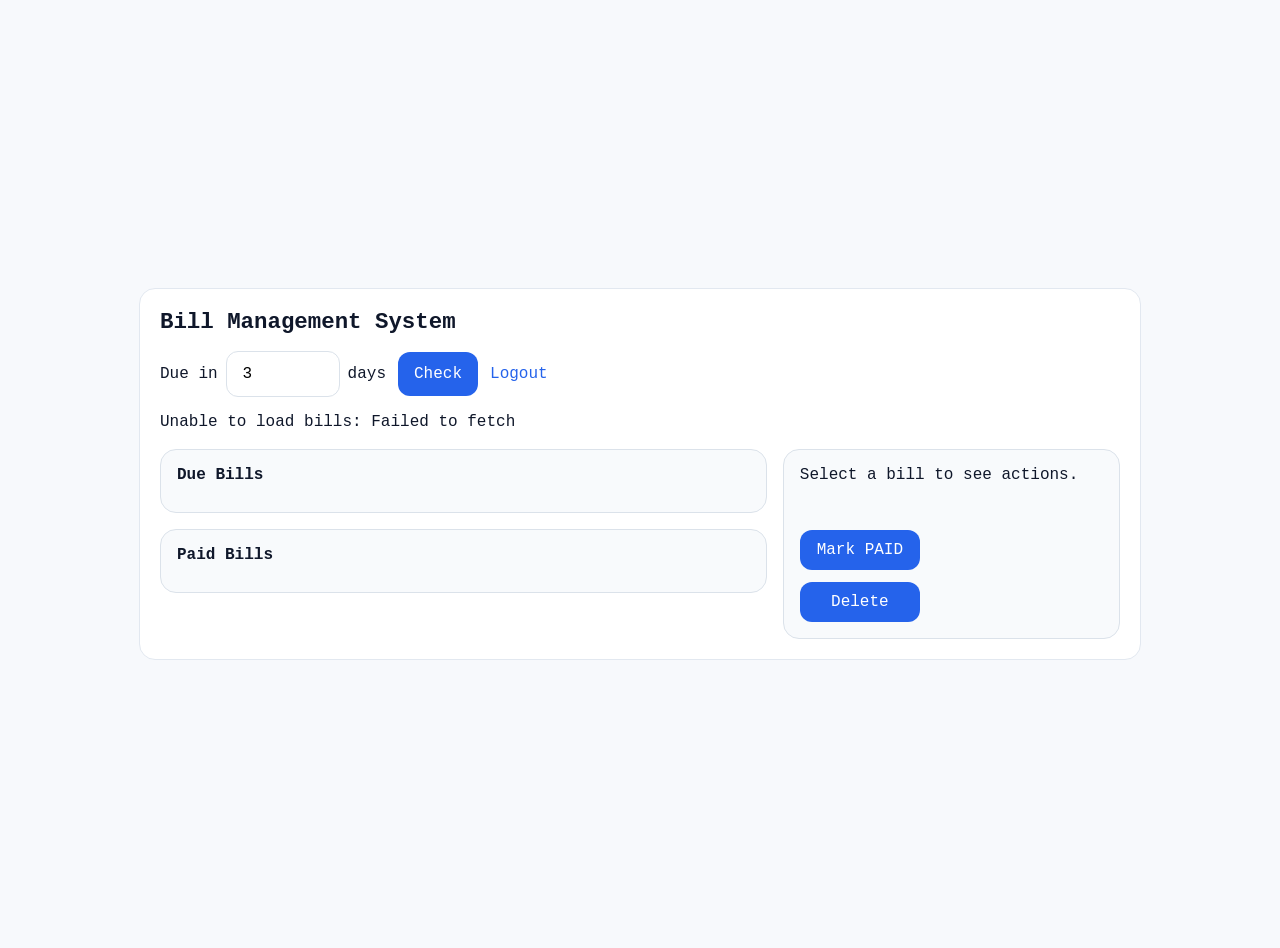
==== frontend/dashboard.html @ b79d7770 "chore(frontend): basic frontend created + TASKS.md" ====
<!DOCTYPE html>
<html lang="en">
<head>
  <meta charset="UTF-8" />
  <meta name="viewport" content="width=device-width, initial-scale=1.0" />
  <title>Bill Management System</title>
  <link rel="stylesheet" href="styles.css" />
</head>
<body>
  <main>
    <h1>Bill Management System</h1>
    <div class="controls">
      <label>
        Due in
        <input id="days" type="number" min="1" value="3" />
        days
      </label>
      <button id="load">Check</button>
      <a href="index.html">Logout</a>
    </div>
    <div id="status"></div>
    <div class="dashboard-grid">
      <div class="bill-area">
        <section class="section-card">
          <h2>Due Bills</h2>
          <div id="bills"></div>
        </section>
        <section class="section-card">
          <h2>Paid Bills</h2>
          <div id="paid-bills"></div>
        </section>
      </div>
      <aside class="action-panel">
        <p id="selected-text">Select a bill to see actions.</p>
        <div class="actions">
          <button id="mark-paid" disabled>Mark PAID</button>
          <button id="delete-bill" disabled>Delete</button>
        </div>
      </aside>
    </div>
    <div id="create-modal" class="modal hidden">
      <div class="modal-content">
        <button id="close-create-modal" class="modal-close" type="button">×</button>
        <h2>Create Bill</h2>
        <form id="create-bill-form">
          <label for="bill-name">
            Name
            <input id="bill-name" name="name" type="text" required placeholder="Electricity Bill" />
          </label>
          <label for="bill-amount">
            Amount
            <input id="bill-amount" name="total_amount" type="number" min="0" step="0.01" required placeholder="1200.50" />
          </label>
          <label for="bill-due">
            Due Date
            <input id="bill-due" name="due_date" type="date" required />
          </label>
          <label for="bill-category">
            Category
            <input id="bill-category" name="category" type="text" placeholder="optional" />
          </label>
          <button type="submit">Create Bill</button>
        </form>
      </div>
    </div>
  </main>

  <script src="dashboard.js"></script>
</body>
</html>
---- frontend/styles.css ----
body {
  margin: 0;
  min-height: 100vh;
  font-family: Consolas, "Courier New", monospace;
  background: #f7f9fc;
  color: #0f172a;
  display: grid;
  place-items: center;
  padding: 1.5rem;
}

main {
  width: min(960px, 100%);
  background: #ffffff;
  border: 1px solid #e2e8f0;
  border-radius: 16px;
  padding: 1.25rem;
}

h1 {
  margin: 0 0 1rem;
  font-size: 1.4rem;
}

.controls {
  display: flex;
  flex-wrap: wrap;
  gap: 0.75rem;
  align-items: center;
  margin-bottom: 1rem;
}

label {
  display: inline-flex;
  align-items: center;
  gap: 0.5rem;
}

input,
button,
a {
  font: inherit;
}

input,
button {
  padding: 0.8rem 1rem;
  border-radius: 12px;
  border: 1px solid #dbe2ea;
}

input {
  width: 5rem;
}

button {
  background: #2563eb;
  color: white;
  border: none;
  cursor: pointer;
}

a {
  color: #2563eb;
  text-decoration: none;
}

.action-panel form {
  display: grid;
  gap: 0.9rem;
  margin-top: 1rem;
}

.action-panel form label {
  display: grid;
  gap: 0.35rem;
  font-size: 0.95rem;
}

.action-panel form input {
  width: 100%;
}

.action-panel form button {
  width: 100%;
}

#status {
  margin-bottom: 1rem;
  min-height: 1.25rem;
}

.dashboard-grid {
  display: grid;
  grid-template-columns: 1.8fr 1fr;
  gap: 1rem;
  align-items: start;
}

.bill-area {
  display: grid;
  gap: 1rem;
}

.section-card,
.action-panel {
  background: #f8fafc;
  border: 1px solid #dbe2ea;
  border-radius: 16px;
  padding: 1rem;
}

.action-panel {
  align-self: start;
}

.section-card h2 {
  margin: 0 0 0.75rem;
  font-size: 1rem;
}

#bills,
#paid-bills {
  display: block;
}

.bill-table {
  width: 100%;
  border-collapse: collapse;
  background: #ffffff;
}

.bill-add-row td {
  padding: 1rem 0.35rem;
  text-align: center;
  border: none;
}

.bill-add-button {
  border: 1px solid #2563eb;
  background: #ffffff;
  color: #2563eb;
  font-size: 1.2rem;
  width: 3rem;
  height: 3rem;
  border-radius: 999px;
  cursor: pointer;
}

.bill-add-button:hover {
  background: #eff6ff;
}

.modal {
  position: fixed;
  inset: 0;
  display: flex;
  align-items: center;
  justify-content: center;
  background: rgba(15, 23, 42, 0.45);
  z-index: 20;
  padding: 1rem;
}

.modal.hidden {
  display: none;
}

.modal-content {
  position: relative;
  width: min(460px, 100%);
  background: #ffffff;
  border-radius: 18px;
  padding: 1.25rem;
  box-shadow: 0 24px 60px rgba(15, 23, 42, 0.18);
}

.modal-close {
  position: absolute;
  top: 0.9rem;
  right: 0.9rem;
  border: none;
  background: transparent;
  font-size: 1.5rem;
  cursor: pointer;
}

.modal-content form {
  display: grid;
  gap: 0.9rem;
  margin-top: 1rem;
  justify-items: center;
}

.modal-content label {
  display: grid;
  gap: 0.35rem;
  width: 100%;
  max-width: 420px;
}

.modal-content input,
.modal-content button {
  width: min(420px, 100%);
}

.bill-table th,
.bill-table td {
  padding: 0.9rem 1rem;
  border: 1px solid #dbe2ea;
  text-align: left;
}

.bill-table th {
  background: #f1f5f9;
  font-weight: 600;
}

.bill-row {
  cursor: pointer;
}

.bill-row:hover,
.bill-row.selected {
  background: #eef4ff;
}

.bill-empty-note {
  color: #64748b;
  padding: 0.75rem 0.5rem;
}

#status {
  margin-bottom: 1rem;
  min-height: 1.25rem;
}

.action-panel {
  display: grid;
  gap: 1rem;
}

#selected-text {
  margin: 0;
  min-height: 3rem;
}

.actions {
  display: grid;
  gap: 0.75rem;
  justify-items: start;
}

.actions button {
  width: auto;
  min-width: 120px;
  min-height: 40px;
  padding: 0.65rem 0.9rem;
}
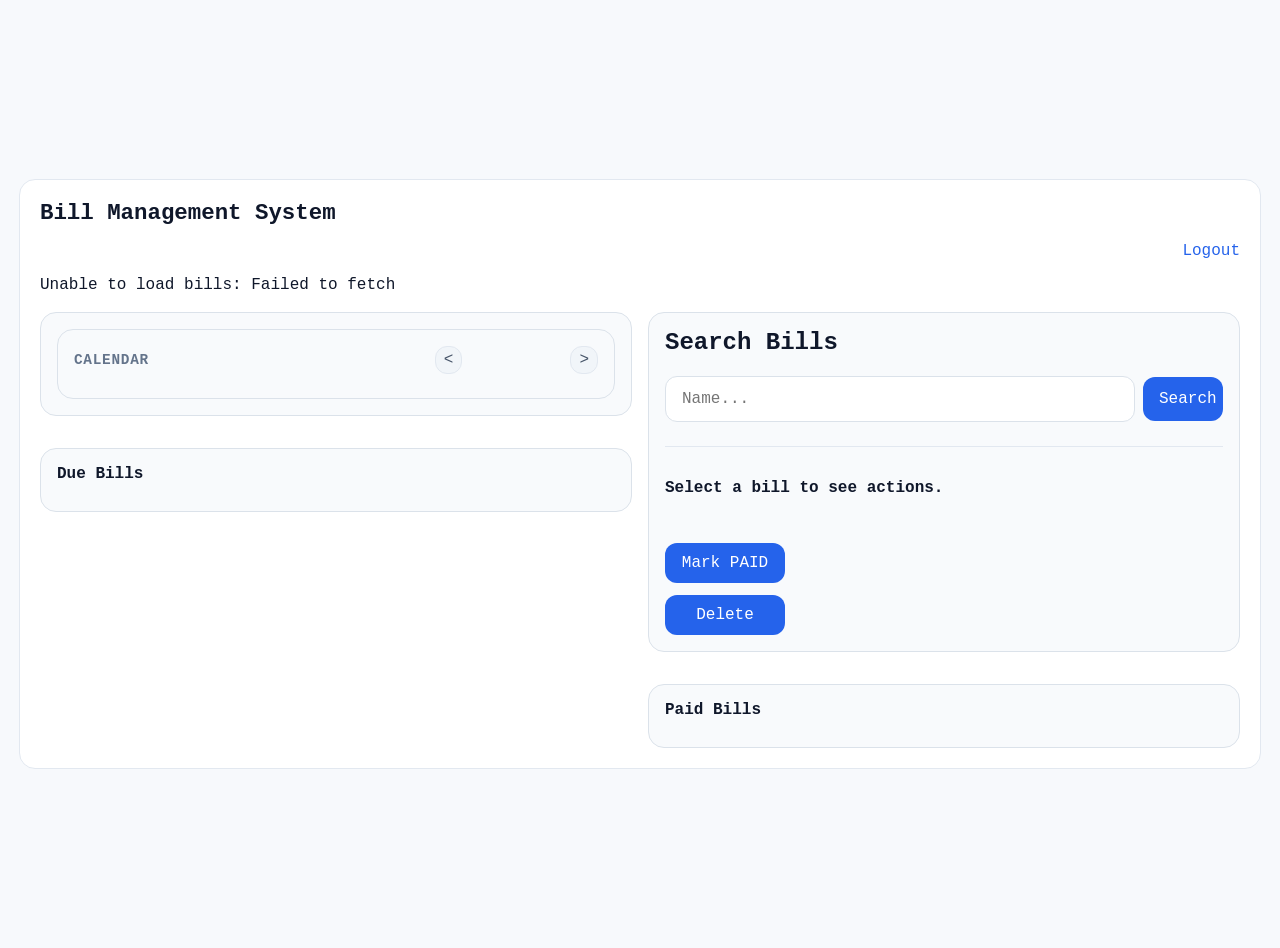
==== commit 137827de: "feat(end-to-end): feat: overhaul UI layout, add recurring bills logic and interactive calendar - Imp" ====
--- a/frontend/dashboard.html
+++ b/frontend/dashboard.html
@@ -1,42 +1,62 @@
 <!DOCTYPE html>
 <html lang="en">
+
 <head>
   <meta charset="UTF-8" />
   <meta name="viewport" content="width=device-width, initial-scale=1.0" />
   <title>Bill Management System</title>
   <link rel="stylesheet" href="styles.css" />
 </head>
+
 <body>
   <main>
     <h1>Bill Management System</h1>
-    <div class="controls">
-      <label>
-        Due in
-        <input id="days" type="number" min="1" value="3" />
-        days
-      </label>
-      <button id="load">Check</button>
+    <div class="controls" style="justify-content: flex-end;">
       <a href="index.html">Logout</a>
     </div>
     <div id="status"></div>
     <div class="dashboard-grid">
-      <div class="bill-area">
+      <div class="col-left">
+        <aside class="left-panel" style="margin-bottom: 1rem;">
+          <section class="section-card calendar-panel">
+            <div class="calendar-header" style="display: flex; justify-content: space-between; align-items: center; margin-bottom: 0.5rem;">
+            <h2 style="margin: 0;">Calendar</h2>
+            <div style="display: flex; gap: 0.25rem;">
+              <button id="prev-month" style="padding: 0.25rem 0.5rem;">&lt;</button>
+              <span id="calendar-month-year" style="font-size: 0.9rem; font-weight: bold; min-width: 100px; text-align: center;"></span>
+              <button id="next-month" style="padding: 0.25rem 0.5rem;">&gt;</button>
+            </div>
+          </div>
+          <div id="calendar-grid" class="calendar-grid"></div>
+          </section>
+        </aside>
         <section class="section-card">
           <h2>Due Bills</h2>
           <div id="bills"></div>
         </section>
+      </div>
+      
+      <div class="col-right">
+        <aside class="action-panel" style="margin-bottom: 1rem;">
+          <section class="search-panel" style="margin-bottom: 1rem; border-bottom: 1px solid #e2e8f0; padding-bottom: 1rem;">
+            <h2 style="margin-top: 0;">Search Bills</h2>
+            <div class="controls" style="margin-bottom: 0.5rem; display: flex; gap: 0.5rem;">
+              <input type="text" id="search-input" placeholder="Name..." style="flex: 1;" />
+              <button id="search-btn" style="width: 80px;">Search</button>
+            </div>
+            <div id="search-results-list"></div>
+          </section>
+          <p id="selected-text" style="font-weight: bold;">Select a bill to see actions.</p>
+          <div class="actions">
+            <button id="mark-paid" disabled>Mark PAID</button>
+            <button id="delete-bill" disabled>Delete</button>
+          </div>
+        </aside>
         <section class="section-card">
           <h2>Paid Bills</h2>
           <div id="paid-bills"></div>
         </section>
       </div>
-      <aside class="action-panel">
-        <p id="selected-text">Select a bill to see actions.</p>
-        <div class="actions">
-          <button id="mark-paid" disabled>Mark PAID</button>
-          <button id="delete-bill" disabled>Delete</button>
-        </div>
-      </aside>
     </div>
     <div id="create-modal" class="modal hidden">
       <div class="modal-content">
@@ -49,7 +69,8 @@
           </label>
           <label for="bill-amount">
             Amount
-            <input id="bill-amount" name="total_amount" type="number" min="0" step="0.01" required placeholder="1200.50" />
+            <input id="bill-amount" name="total_amount" type="number" min="0" step="0.01" required
+              placeholder="1200.50" />
           </label>
           <label for="bill-due">
             Due Date
@@ -59,12 +80,21 @@
             Category
             <input id="bill-category" name="category" type="text" placeholder="optional" />
           </label>
+          <label for="bill-recurring">
+            Recurring
+            <select id="bill-recurring" name="recurring_interval">
+              <option value="NONE">None</option>
+              <option value="WEEKLY">Weekly</option>
+              <option value="MONTHLY">Monthly</option>
+            </select>
+          </label>
           <button type="submit">Create Bill</button>
         </form>
       </div>
     </div>
   </main>
 
-  <script src="dashboard.js"></script>
+  <script type="module" src="dashboard.js"></script>
 </body>
-</html>
+
+</html>
--- a/frontend/styles.css
+++ b/frontend/styles.css
@@ -10,7 +10,7 @@
 }
 
 main {
-  width: min(960px, 100%);
+  width: min(1200px, 100%);
   background: #ffffff;
   border: 1px solid #e2e8f0;
   border-radius: 16px;
@@ -92,26 +92,69 @@
 
 .dashboard-grid {
   display: grid;
-  grid-template-columns: 1.8fr 1fr;
+  grid-template-columns: 1fr 1fr;
   gap: 1rem;
   align-items: start;
 }
 
-.bill-area {
+.col-left,
+.col-right {
   display: grid;
   gap: 1rem;
 }
 
 .section-card,
-.action-panel {
+.action-panel,
+.left-panel {
   background: #f8fafc;
   border: 1px solid #dbe2ea;
   border-radius: 16px;
   padding: 1rem;
 }
 
-.action-panel {
+.action-panel,
+.left-panel {
   align-self: start;
+}
+
+.calendar-header h2 {
+  font-size: 0.9rem !important;
+  color: #64748b;
+  text-transform: uppercase;
+  letter-spacing: 0.05em;
+}
+
+.calendar-header button {
+  background: #f1f5f9;
+  color: #475569;
+  border: 1px solid #e2e8f0;
+  transition: all 0.2s;
+}
+
+.calendar-header button:hover {
+  background: #e2e8f0;
+  color: #1e293b;
+}
+
+.calendar-grid {
+  display: grid;
+  grid-template-columns: repeat(7, 1fr);
+  gap: 4px;
+}
+.calendar-day {
+  padding: 0.5rem;
+  text-align: center;
+  border-radius: 4px;
+  background: #fff;
+  border: 1px solid #e2e8f0;
+  font-size: 0.8rem;
+}
+.calendar-day.glow {
+  background: #fee2e2;
+  border-color: #ef4444;
+  box-shadow: 0 0 8px rgba(239, 68, 68, 0.6);
+  font-weight: bold;
+  color: #b91c1c;
 }
 
 .section-card h2 {
@@ -120,7 +163,8 @@
 }
 
 #bills,
-#paid-bills {
+#paid-bills,
+#search-results-list {
   display: block;
 }
 
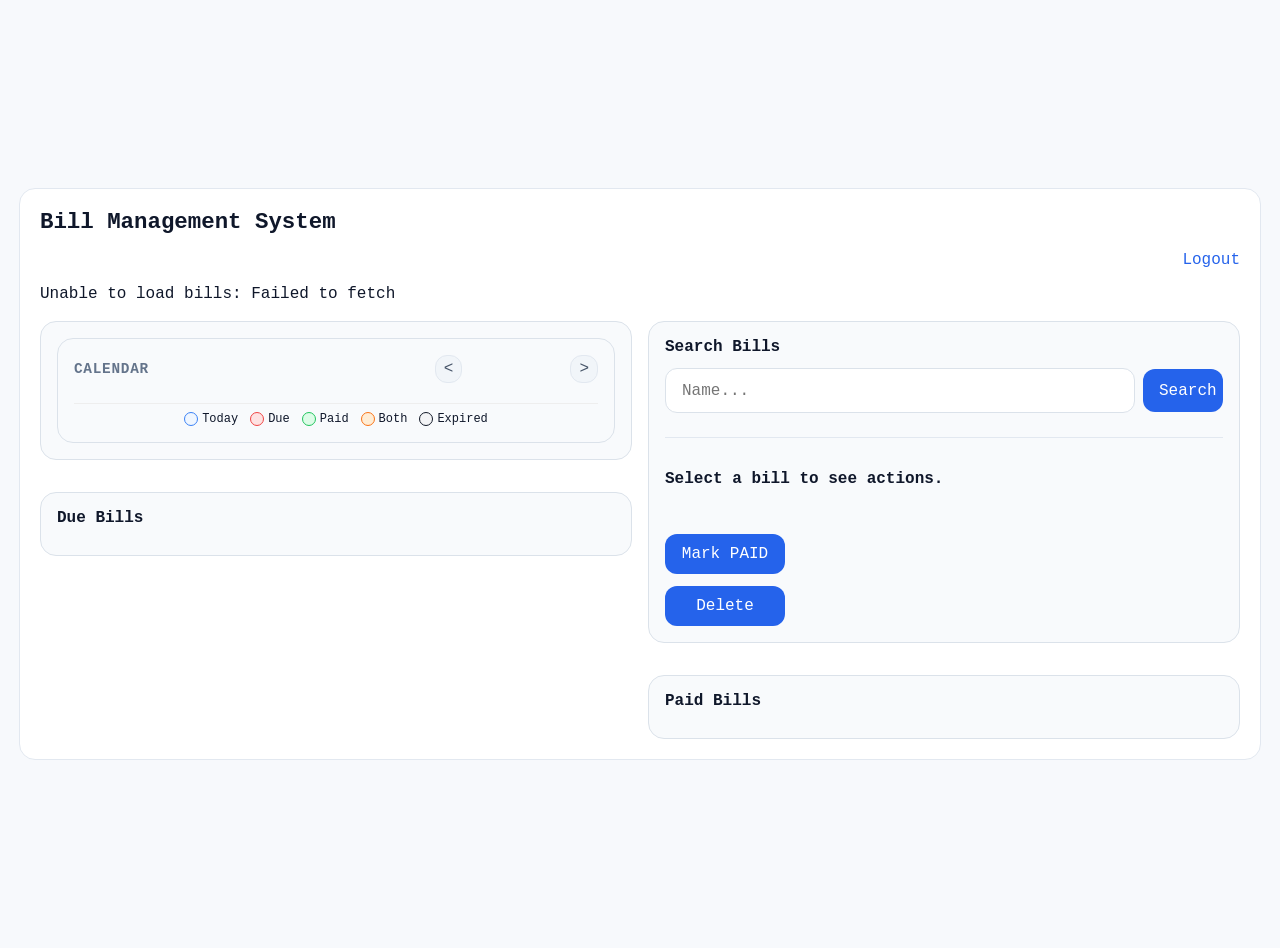
==== commit d6a65737: "feat(backend)|chore(testing): making changes to backend and frontend to match visuals" ====
--- a/frontend/dashboard.html
+++ b/frontend/dashboard.html
@@ -28,6 +28,28 @@
             </div>
           </div>
           <div id="calendar-grid" class="calendar-grid"></div>
+          <div class="calendar-legend" style="display: flex; gap: 0.75rem; margin-top: 0.75rem; font-size: 0.75rem; justify-content: center; flex-wrap: wrap; padding-top: 0.5rem; border-top: 1px solid #eee;">
+            <div style="display: flex; align-items: center; gap: 0.25rem;">
+              <span style="display: inline-block; width: 12px; height: 12px; border-radius: 50%; background: #eff6ff; border: 1px solid #3b82f6;"></span>
+              <span>Today</span>
+            </div>
+            <div style="display: flex; align-items: center; gap: 0.25rem;">
+              <span style="display: inline-block; width: 12px; height: 12px; border-radius: 50%; background: #fee2e2; border: 1px solid #ef4444;"></span>
+              <span>Due</span>
+            </div>
+            <div style="display: flex; align-items: center; gap: 0.25rem;">
+              <span style="display: inline-block; width: 12px; height: 12px; border-radius: 50%; background: #dcfce7; border: 1px solid #22c55e;"></span>
+              <span>Paid</span>
+            </div>
+            <div style="display: flex; align-items: center; gap: 0.25rem;">
+              <span style="display: inline-block; width: 12px; height: 12px; border-radius: 50%; background: #ffedd5; border: 1px solid #f97316;"></span>
+              <span>Both</span>
+            </div>
+            <div style="display: flex; align-items: center; gap: 0.25rem;">
+              <span style="display: inline-block; width: 12px; height: 12px; border-radius: 50%; background: #f3f4f6; border: 1px solid #111827;"></span>
+              <span>Expired</span>
+            </div>
+          </div>
           </section>
         </aside>
         <section class="section-card">
@@ -92,9 +114,19 @@
         </form>
       </div>
     </div>
+    <div id="delete-modal" class="modal hidden">
+      <div class="modal-content" style="max-width: 400px; text-align: center;">
+        <h2>Delete Bill</h2>
+        <p id="delete-confirm-text">Are you sure you want to delete this bill?</p>
+        <div style="display: flex; gap: 1rem; justify-content: center; margin-top: 1.5rem;">
+          <button id="cancel-delete" style="background: #e2e8f0; color: #475569;">Cancel</button>
+          <button id="confirm-delete" style="background: #ef4444; color: white;">Delete</button>
+        </div>
+      </div>
+    </div>
   </main>
 
-  <script type="module" src="dashboard.js"></script>
+  <script type="module" src="js/dashboard.js"></script>
 </body>
 
 </html>
--- a/frontend/styles.css
+++ b/frontend/styles.css
@@ -156,8 +156,38 @@
   font-weight: bold;
   color: #b91c1c;
 }
-
-.section-card h2 {
+.calendar-day.glow-paid {
+  background: #dcfce7;
+  border-color: #22c55e;
+  box-shadow: 0 0 8px rgba(34, 197, 94, 0.6);
+  font-weight: bold;
+  color: #15803d;
+}
+.calendar-day.glow-mixed {
+  background: #ffedd5;
+  border-color: #f97316;
+  box-shadow: 0 0 8px rgba(249, 115, 22, 0.6);
+  font-weight: bold;
+  color: #c2410c;
+}
+.calendar-day.glow-expired {
+  background: #f3f4f6;
+  border-color: #111827;
+  box-shadow: 0 0 8px rgba(17, 24, 39, 0.6);
+  font-weight: bold;
+  color: #000000;
+}
+.calendar-day.today {
+  background: #eff6ff;
+  border-color: #3b82f6;
+  box-shadow: 0 0 10px rgba(59, 130, 246, 0.8);
+  font-weight: bold;
+  color: #1d4ed8;
+  position: relative;
+}
+
+.section-card h2,
+.search-panel h2 {
   margin: 0 0 0.75rem;
   font-size: 1rem;
 }
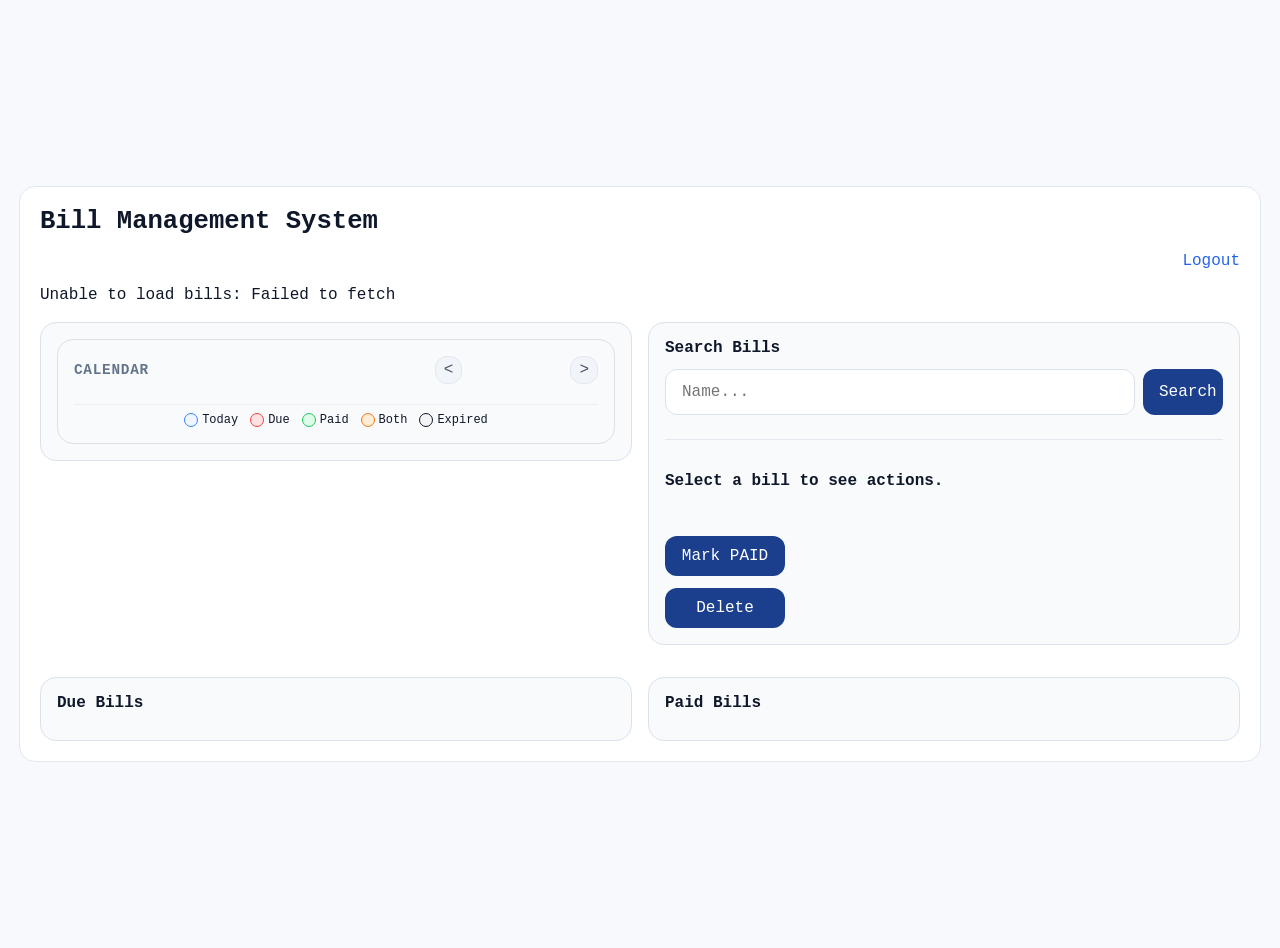
==== commit 2520443f: "refactor: centralized bill projections in JS and fixed timezone date shifts" ====
--- a/frontend/dashboard.html
+++ b/frontend/dashboard.html
@@ -9,76 +9,74 @@
 </head>
 
 <body>
-  <main>
+  <main class="dashboard-page">
     <h1>Bill Management System</h1>
-    <div class="controls" style="justify-content: flex-end;">
+    <div class="controls">
       <a href="index.html">Logout</a>
     </div>
     <div id="status"></div>
     <div class="dashboard-grid">
-      <div class="col-left">
-        <aside class="left-panel" style="margin-bottom: 1rem;">
-          <section class="section-card calendar-panel">
-            <div class="calendar-header" style="display: flex; justify-content: space-between; align-items: center; margin-bottom: 0.5rem;">
-            <h2 style="margin: 0;">Calendar</h2>
-            <div style="display: flex; gap: 0.25rem;">
-              <button id="prev-month" style="padding: 0.25rem 0.5rem;">&lt;</button>
-              <span id="calendar-month-year" style="font-size: 0.9rem; font-weight: bold; min-width: 100px; text-align: center;"></span>
-              <button id="next-month" style="padding: 0.25rem 0.5rem;">&gt;</button>
+      <aside class="left-panel">
+        <section class="section-card calendar-panel">
+          <div class="calendar-header">
+            <h2>Calendar</h2>
+            <div class="calendar-controls">
+              <button id="prev-month">&lt;</button>
+              <span id="calendar-month-year"></span>
+              <button id="next-month">&gt;</button>
             </div>
           </div>
           <div id="calendar-grid" class="calendar-grid"></div>
-          <div class="calendar-legend" style="display: flex; gap: 0.75rem; margin-top: 0.75rem; font-size: 0.75rem; justify-content: center; flex-wrap: wrap; padding-top: 0.5rem; border-top: 1px solid #eee;">
-            <div style="display: flex; align-items: center; gap: 0.25rem;">
-              <span style="display: inline-block; width: 12px; height: 12px; border-radius: 50%; background: #eff6ff; border: 1px solid #3b82f6;"></span>
+          <div class="calendar-legend">
+            <div class="legend-item">
+              <span class="legend-dot dot-today"></span>
               <span>Today</span>
             </div>
-            <div style="display: flex; align-items: center; gap: 0.25rem;">
-              <span style="display: inline-block; width: 12px; height: 12px; border-radius: 50%; background: #fee2e2; border: 1px solid #ef4444;"></span>
+            <div class="legend-item">
+              <span class="legend-dot dot-due"></span>
               <span>Due</span>
             </div>
-            <div style="display: flex; align-items: center; gap: 0.25rem;">
-              <span style="display: inline-block; width: 12px; height: 12px; border-radius: 50%; background: #dcfce7; border: 1px solid #22c55e;"></span>
+            <div class="legend-item">
+              <span class="legend-dot dot-paid"></span>
               <span>Paid</span>
             </div>
-            <div style="display: flex; align-items: center; gap: 0.25rem;">
-              <span style="display: inline-block; width: 12px; height: 12px; border-radius: 50%; background: #ffedd5; border: 1px solid #f97316;"></span>
+            <div class="legend-item">
+              <span class="legend-dot dot-both"></span>
               <span>Both</span>
             </div>
-            <div style="display: flex; align-items: center; gap: 0.25rem;">
-              <span style="display: inline-block; width: 12px; height: 12px; border-radius: 50%; background: #f3f4f6; border: 1px solid #111827;"></span>
+            <div class="legend-item">
+              <span class="legend-dot dot-expired"></span>
               <span>Expired</span>
             </div>
           </div>
-          </section>
-        </aside>
-        <section class="section-card">
-          <h2>Due Bills</h2>
-          <div id="bills"></div>
         </section>
-      </div>
-      
-      <div class="col-right">
-        <aside class="action-panel" style="margin-bottom: 1rem;">
-          <section class="search-panel" style="margin-bottom: 1rem; border-bottom: 1px solid #e2e8f0; padding-bottom: 1rem;">
-            <h2 style="margin-top: 0;">Search Bills</h2>
-            <div class="controls" style="margin-bottom: 0.5rem; display: flex; gap: 0.5rem;">
-              <input type="text" id="search-input" placeholder="Name..." style="flex: 1;" />
-              <button id="search-btn" style="width: 80px;">Search</button>
-            </div>
-            <div id="search-results-list"></div>
-          </section>
-          <p id="selected-text" style="font-weight: bold;">Select a bill to see actions.</p>
-          <div class="actions">
-            <button id="mark-paid" disabled>Mark PAID</button>
-            <button id="delete-bill" disabled>Delete</button>
+      </aside>
+
+      <aside class="action-panel">
+        <section class="search-panel">
+          <h2>Search Bills</h2>
+          <div class="search-controls">
+            <input type="text" id="search-input" placeholder="Name..." />
+            <button id="search-btn">Search</button>
           </div>
-        </aside>
-        <section class="section-card">
-          <h2>Paid Bills</h2>
-          <div id="paid-bills"></div>
+          <div id="search-results-list"></div>
         </section>
-      </div>
+        <p id="selected-text">Select a bill to see actions.</p>
+        <div class="actions">
+          <button id="mark-paid" disabled>Mark PAID</button>
+          <button id="delete-bill" disabled>Delete</button>
+        </div>
+      </aside>
+
+      <section class="section-card">
+        <h2>Due Bills</h2>
+        <div id="bills"></div>
+      </section>
+
+      <section class="section-card">
+        <h2>Paid Bills</h2>
+        <div id="paid-bills"></div>
+      </section>
     </div>
     <div id="create-modal" class="modal hidden">
       <div class="modal-content">
@@ -91,8 +89,7 @@
           </label>
           <label for="bill-amount">
             Amount
-            <input id="bill-amount" name="total_amount" type="number" min="0" step="0.01" required
-              placeholder="1200.50" />
+            <input id="bill-amount" name="total_amount" type="number" min="0" step="0.01" required placeholder="Rs." />
           </label>
           <label for="bill-due">
             Due Date
@@ -110,17 +107,19 @@
               <option value="MONTHLY">Monthly</option>
             </select>
           </label>
-          <button type="submit">Create Bill</button>
+          <div class="modal-actions">
+            <button type="submit">Create</button>
+          </div>
         </form>
       </div>
     </div>
     <div id="delete-modal" class="modal hidden">
-      <div class="modal-content" style="max-width: 400px; text-align: center;">
+      <div class="modal-content">
         <h2>Delete Bill</h2>
         <p id="delete-confirm-text">Are you sure you want to delete this bill?</p>
-        <div style="display: flex; gap: 1rem; justify-content: center; margin-top: 1.5rem;">
-          <button id="cancel-delete" style="background: #e2e8f0; color: #475569;">Cancel</button>
-          <button id="confirm-delete" style="background: #ef4444; color: white;">Delete</button>
+        <div class="modal-actions">
+          <button id="cancel-delete">Cancel</button>
+          <button id="confirm-delete">Delete</button>
         </div>
       </div>
     </div>
--- a/frontend/styles.css
+++ b/frontend/styles.css
@@ -1,333 +1,15 @@
-body {
-  margin: 0;
-  min-height: 100vh;
-  font-family: Consolas, "Courier New", monospace;
-  background: #f7f9fc;
-  color: #0f172a;
-  display: grid;
-  place-items: center;
-  padding: 1.5rem;
-}
+/* 
+   MAIN STYLESHEET (MANIFEST) 
+   This file imports all modular CSS files to keep the architecture organized.
+*/
 
-main {
-  width: min(1200px, 100%);
-  background: #ffffff;
-  border: 1px solid #e2e8f0;
-  border-radius: 16px;
-  padding: 1.25rem;
-}
-
-h1 {
-  margin: 0 0 1rem;
-  font-size: 1.4rem;
-}
-
-.controls {
-  display: flex;
-  flex-wrap: wrap;
-  gap: 0.75rem;
-  align-items: center;
-  margin-bottom: 1rem;
-}
-
-label {
-  display: inline-flex;
-  align-items: center;
-  gap: 0.5rem;
-}
-
-input,
-button,
-a {
-  font: inherit;
-}
-
-input,
-button {
-  padding: 0.8rem 1rem;
-  border-radius: 12px;
-  border: 1px solid #dbe2ea;
-}
-
-input {
-  width: 5rem;
-}
-
-button {
-  background: #2563eb;
-  color: white;
-  border: none;
-  cursor: pointer;
-}
-
-a {
-  color: #2563eb;
-  text-decoration: none;
-}
-
-.action-panel form {
-  display: grid;
-  gap: 0.9rem;
-  margin-top: 1rem;
-}
-
-.action-panel form label {
-  display: grid;
-  gap: 0.35rem;
-  font-size: 0.95rem;
-}
-
-.action-panel form input {
-  width: 100%;
-}
-
-.action-panel form button {
-  width: 100%;
-}
-
-#status {
-  margin-bottom: 1rem;
-  min-height: 1.25rem;
-}
-
-.dashboard-grid {
-  display: grid;
-  grid-template-columns: 1fr 1fr;
-  gap: 1rem;
-  align-items: start;
-}
-
-.col-left,
-.col-right {
-  display: grid;
-  gap: 1rem;
-}
-
-.section-card,
-.action-panel,
-.left-panel {
-  background: #f8fafc;
-  border: 1px solid #dbe2ea;
-  border-radius: 16px;
-  padding: 1rem;
-}
-
-.action-panel,
-.left-panel {
-  align-self: start;
-}
-
-.calendar-header h2 {
-  font-size: 0.9rem !important;
-  color: #64748b;
-  text-transform: uppercase;
-  letter-spacing: 0.05em;
-}
-
-.calendar-header button {
-  background: #f1f5f9;
-  color: #475569;
-  border: 1px solid #e2e8f0;
-  transition: all 0.2s;
-}
-
-.calendar-header button:hover {
-  background: #e2e8f0;
-  color: #1e293b;
-}
-
-.calendar-grid {
-  display: grid;
-  grid-template-columns: repeat(7, 1fr);
-  gap: 4px;
-}
-.calendar-day {
-  padding: 0.5rem;
-  text-align: center;
-  border-radius: 4px;
-  background: #fff;
-  border: 1px solid #e2e8f0;
-  font-size: 0.8rem;
-}
-.calendar-day.glow {
-  background: #fee2e2;
-  border-color: #ef4444;
-  box-shadow: 0 0 8px rgba(239, 68, 68, 0.6);
-  font-weight: bold;
-  color: #b91c1c;
-}
-.calendar-day.glow-paid {
-  background: #dcfce7;
-  border-color: #22c55e;
-  box-shadow: 0 0 8px rgba(34, 197, 94, 0.6);
-  font-weight: bold;
-  color: #15803d;
-}
-.calendar-day.glow-mixed {
-  background: #ffedd5;
-  border-color: #f97316;
-  box-shadow: 0 0 8px rgba(249, 115, 22, 0.6);
-  font-weight: bold;
-  color: #c2410c;
-}
-.calendar-day.glow-expired {
-  background: #f3f4f6;
-  border-color: #111827;
-  box-shadow: 0 0 8px rgba(17, 24, 39, 0.6);
-  font-weight: bold;
-  color: #000000;
-}
-.calendar-day.today {
-  background: #eff6ff;
-  border-color: #3b82f6;
-  box-shadow: 0 0 10px rgba(59, 130, 246, 0.8);
-  font-weight: bold;
-  color: #1d4ed8;
-  position: relative;
-}
-
-.section-card h2,
-.search-panel h2 {
-  margin: 0 0 0.75rem;
-  font-size: 1rem;
-}
-
-#bills,
-#paid-bills,
-#search-results-list {
-  display: block;
-}
-
-.bill-table {
-  width: 100%;
-  border-collapse: collapse;
-  background: #ffffff;
-}
-
-.bill-add-row td {
-  padding: 1rem 0.35rem;
-  text-align: center;
-  border: none;
-}
-
-.bill-add-button {
-  border: 1px solid #2563eb;
-  background: #ffffff;
-  color: #2563eb;
-  font-size: 1.2rem;
-  width: 3rem;
-  height: 3rem;
-  border-radius: 999px;
-  cursor: pointer;
-}
-
-.bill-add-button:hover {
-  background: #eff6ff;
-}
-
-.modal {
-  position: fixed;
-  inset: 0;
-  display: flex;
-  align-items: center;
-  justify-content: center;
-  background: rgba(15, 23, 42, 0.45);
-  z-index: 20;
-  padding: 1rem;
-}
-
-.modal.hidden {
-  display: none;
-}
-
-.modal-content {
-  position: relative;
-  width: min(460px, 100%);
-  background: #ffffff;
-  border-radius: 18px;
-  padding: 1.25rem;
-  box-shadow: 0 24px 60px rgba(15, 23, 42, 0.18);
-}
-
-.modal-close {
-  position: absolute;
-  top: 0.9rem;
-  right: 0.9rem;
-  border: none;
-  background: transparent;
-  font-size: 1.5rem;
-  cursor: pointer;
-}
-
-.modal-content form {
-  display: grid;
-  gap: 0.9rem;
-  margin-top: 1rem;
-  justify-items: center;
-}
-
-.modal-content label {
-  display: grid;
-  gap: 0.35rem;
-  width: 100%;
-  max-width: 420px;
-}
-
-.modal-content input,
-.modal-content button {
-  width: min(420px, 100%);
-}
-
-.bill-table th,
-.bill-table td {
-  padding: 0.9rem 1rem;
-  border: 1px solid #dbe2ea;
-  text-align: left;
-}
-
-.bill-table th {
-  background: #f1f5f9;
-  font-weight: 600;
-}
-
-.bill-row {
-  cursor: pointer;
-}
-
-.bill-row:hover,
-.bill-row.selected {
-  background: #eef4ff;
-}
-
-.bill-empty-note {
-  color: #64748b;
-  padding: 0.75rem 0.5rem;
-}
-
-#status {
-  margin-bottom: 1rem;
-  min-height: 1.25rem;
-}
-
-.action-panel {
-  display: grid;
-  gap: 1rem;
-}
-
-#selected-text {
-  margin: 0;
-  min-height: 3rem;
-}
-
-.actions {
-  display: grid;
-  gap: 0.75rem;
-  justify-items: start;
-}
-
-.actions button {
-  width: auto;
-  min-width: 120px;
-  min-height: 40px;
-  padding: 0.65rem 0.9rem;
-}
+@import "./css/base.css";
+/* Resets, Typography, and shared element defaults */
+@import "./css/layout.css";
+/* Structural grid and container logic */
+@import "./css/components.css";
+/* Reusable UI components (Cards, Tables, Buttons) */
+@import "./css/calendar.css";
+/* Calendar-specific styling and glow effects */
+@import "./css/modals.css";
+/* Popup dialogs and overlays */
